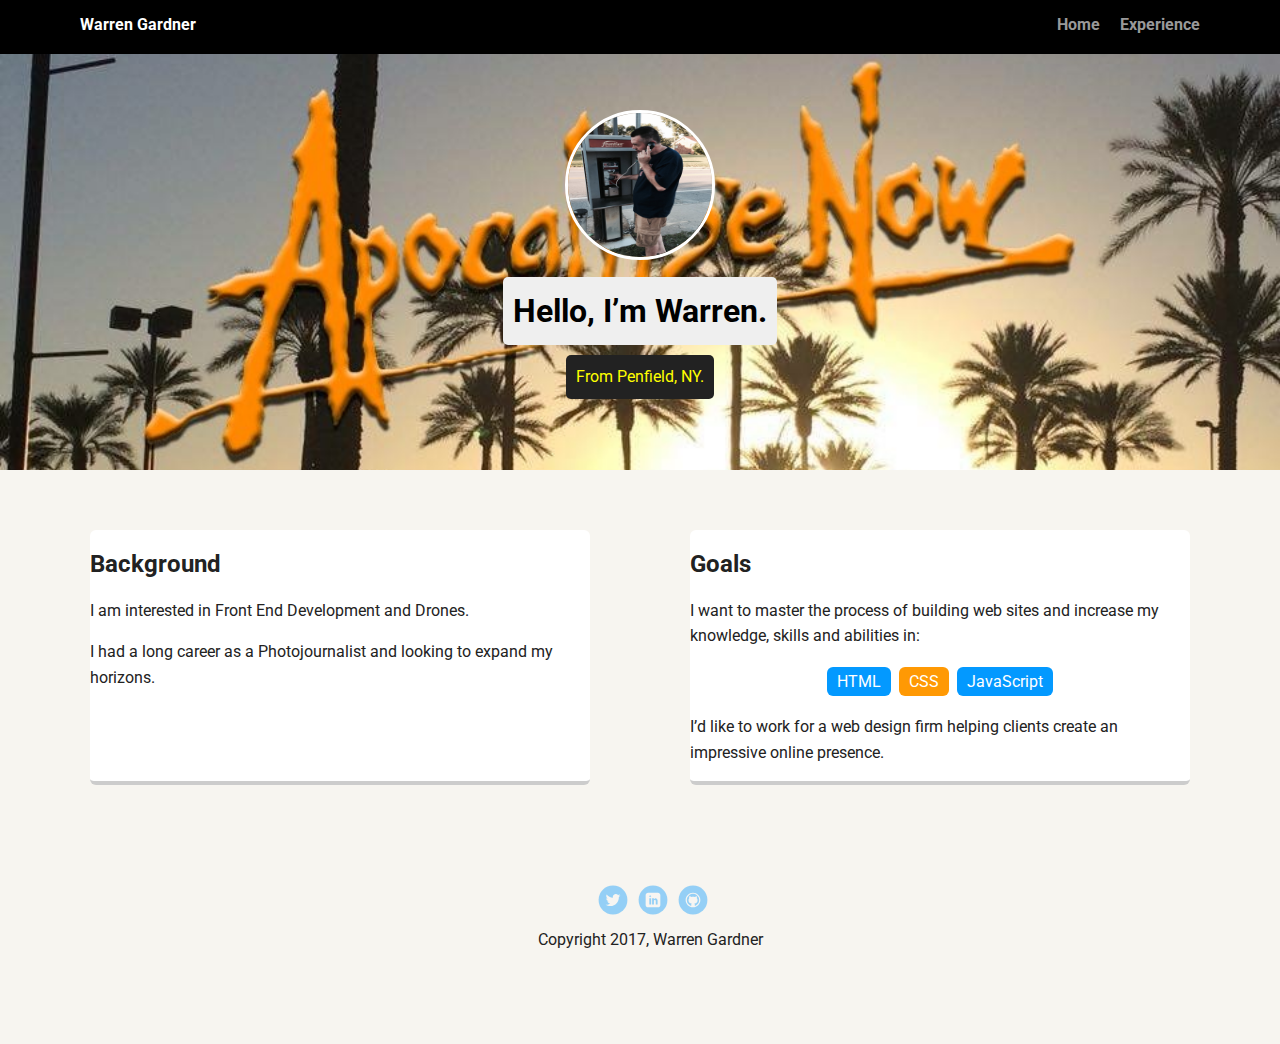
==== index.html @ ea7a5a5b "Add files via upload" ====
<!doctype html>
<html lang="en">

<head>
  <meta charset="utf-8">
  <title>Warren Gardner's Profile</title>
  <meta name="viewport" content="width=device-width, initial-scale=1.0">
  <link rel="stylesheet" href="styles.css">
  <link href="https://fonts.googleapis.com/css?family=Muli%7CRoboto:400,300,500,700,900" rel="stylesheet">
</head>

<body>

  <div class="main-nav">
    <ul class="nav">
      <li class="name">Warren Gardner</li>
      <li><a href="index.html">Home</a></li>
      <li><a href="experience.html" target="blank"> Experience</a></li>
    </ul>
  </div>

  <header>
    <img src="warren1.jpg" alt="Warren Gardner on pay phone" class="profile-image">
    <h1 class="tag name">Hello, I’m Warren.</h1>
    <p class="tag location">From Penfield, NY.</p>
  </header>

  <main class="flex">
    <div class="card">
      <h2>Background</h2>
      <p>I am interested in Front End Development and Drones.</p>
      <p>I had a long career as a Photojournalist and looking to expand my horizons.</p>
    </div>

    <div class="card">
      <h2>Goals</h2>
      <p>I want to master the process of building web sites and increase my knowledge, skills and abilities in:</p>
      <ul class="skills">
        <li>HTML</li>
        <li>CSS</li>
        <li>JavaScript</li>

      </ul>
      <p>I’d like to work for a web design firm helping clients create an impressive online presence.</p>
    </div>

  </main>
  <footer>
    <ul>
      <li><a href="https://twitter.com/wgroch" target="blank" class="social twitter">Twitter</a></li>
      <li><a href="https://www.linkedin.com/in/warren-gardner-253a03136/" target="blank" class="social linkedin">LinkedIn</a></li>
      <li><a href="https://github.com/Wgardner2017/githubmcc" target="blank" class="social github">Github</a></li>
    </ul>
    <p class="copyright">Copyright 2017, Warren Gardner</p>
  </footer>
</body>

</html>
---- styles.css ----
/* Global Layout Set-up */
* {
  box-sizing: border-box;
}

body {
  margin: 0;
  padding: 0;
  text-align: center;
  font-family: 'Roboto', sans-serif;
  color: #222;
  background: #f7f5f0;
}
/* Link Styles */

a {
  text-decoration: none;
  color: #999;
}
a:hover {
  color: #6633ff;
}

/* Section Styles */

.main-nav {
  width: 100%;
  background: black;
  min-height: 30px;
  padding: 10px;
  position: fixed;
  text-align: center;
}
.nav {
  display: flex;
  justify-content: space-around;
  font-weight: 700;
  list-style-type: none;
  margin: 0 auto;
  padding: 0;
}

.nav .name {
  display: block;
  margin-right: auto;
  color: white;
}
.nav li {
  padding: 5px 10px 10px 10px;
}
.nav a {
  transition: all .5s;
}
.nav a:hover {
  color: white;
}

header {
  text-align: center;
  background: url('background.jpg') no-repeat top center;
  background-size: cover;
  overflow: hidden;
  padding-top: 60px;
}
header {
  line-height: 1.5;
}
header .profile-image {
  margin-top: 50px;
  width: 150px;
  height: 150px;
  border-radius: 50%;
  border: 3px solid white;
  transition: all .5s;
}
header .profile-image:hover {
  transform: scale(1.2) rotate(5deg);
}
.tag {
  background-color: #efefef;
  color: black;
  padding: 10px;
  border-radius: 5px;
  display: table;
  margin: 10px auto;
}
.location {
  background-color: #222;
  color: yellow;
}
.card {
  margin: 40px;
  padding: 20 px 40px 40px;
  max-width: 500px;
  text-align: left;
  background: #fff;
  border-bottom: 4px solid #ccc;
  border-radius: 6px;
  transition: all .5s;
}
.card:hover {
  border-color: #ff99ff;
}

ul.skills {
  padding: 0;
  text-align: center;
}

.skills li {
  border-radius: 6px;
  display: inline-block;
  background: #ff9904;
  color: white;
  padding: 5px 10px;
  margin: 2px;
}

.skills li:nth-child(odd) {
  background: #0399ff;
}

footer {
  width: 100%;
  min-height: 30px;
  padding: 20px 0 40px 20px;
}

footer .copyright {
  top: -8px;
  font-size: .75em;
}

footer ul {
  list-style-type: none;
  margin: 0;
  padding: 0;
}

footer ul li {
  display: inline-block;
}

a.social {
  display: inline-block;
  text-indent: -9999px;
  margin-left: 5px;
  width: 30px;
  height: 30px;
  background-size: 30px 30px;
  opacity: .4;
  transition: all .5s;
}
a.twitter {
  background-image: url(twitter.svg);
}
a.linkedin {
  background-image: url(linkedin.svg);
}
a.github {
  background-image: url(github.svg);
}
a.social:hover {
  opacity: 1;
}
.clearfix {
  clear: both;
}

/* Styles for larger screens */
@media screen and (min-width: 720px) {
  .flex {
    display: -ms-flexbox; /* TWEENER - IE 10 */
    display: flex;
    max-width: 1200px;
    -ms-flex-pack: distribute;
    justify-content: space-around;
    margin: 0 auto;
  }

  header {
    min-height: 470px;
  }

  .nav {
    max-width: 1200px;
    padding: 0 30px;
  }

  main {
    padding-top: 20px;
  }

  main p {
    line-height: 1.6em;
  }

  footer {
    font-size: 1.3em;
    max-width: 1200px;
    margin: 40px auto;
  }
}
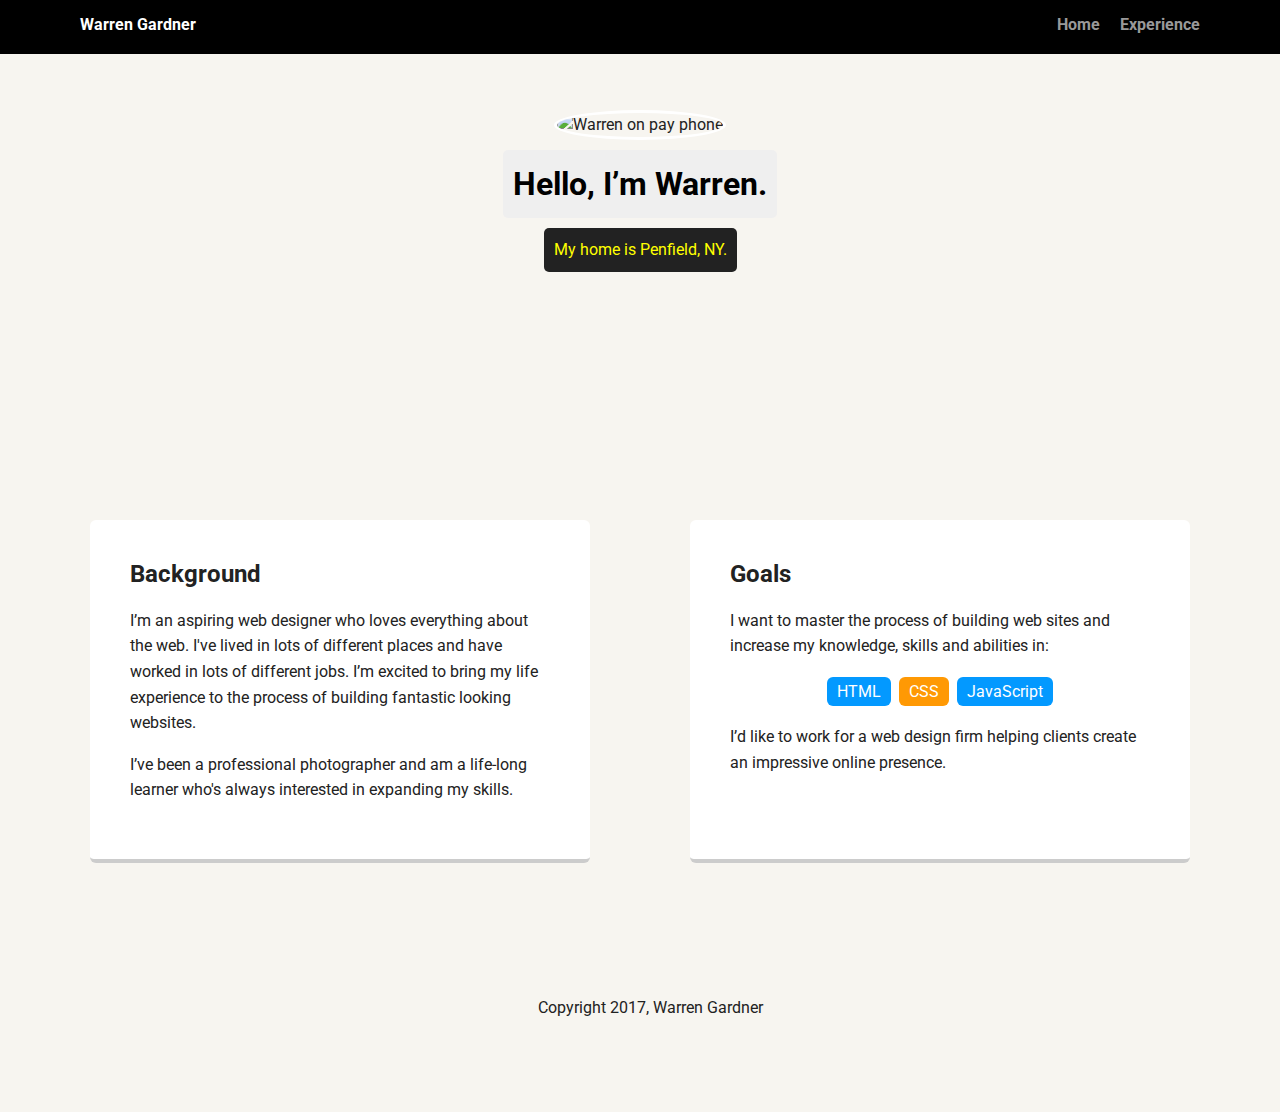
==== commit 347174b9: "Add files via upload" ====
--- a/index.html
+++ b/index.html
@@ -15,21 +15,22 @@
     <ul class="nav">
       <li class="name">Warren Gardner</li>
       <li><a href="index.html">Home</a></li>
-      <li><a href="experience.html" target="blank"> Experience</a></li>
+      <li><a href="experience.html">Experience</a></li>
     </ul>
   </div>
 
   <header>
-    <img src="warren1.jpg" alt="Warren Gardner on pay phone" class="profile-image">
+    <img src="images/warren1.jpg" alt="Warren on pay phone" class="profile-image">
     <h1 class="tag name">Hello, I’m Warren.</h1>
-    <p class="tag location">From Penfield, NY.</p>
+    <p class="tag location">My home is Penfield, NY.</p>
   </header>
 
   <main class="flex">
     <div class="card">
       <h2>Background</h2>
-      <p>I am interested in Front End Development and Drones.</p>
-      <p>I had a long career as a Photojournalist and looking to expand my horizons.</p>
+      <p>I’m an aspiring web designer who loves everything about the web. I've lived in lots of different places and have worked
+        in lots of different jobs. I’m excited to bring my life experience to the process of building fantastic looking websites.</p>
+      <p>I’ve been a professional photographer and am a life-long learner who's always interested in expanding my skills.</p>
     </div>
 
     <div class="card">
@@ -47,9 +48,9 @@
   </main>
   <footer>
     <ul>
-      <li><a href="https://twitter.com/wgroch" target="blank" class="social twitter">Twitter</a></li>
-      <li><a href="https://www.linkedin.com/in/warren-gardner-253a03136/" target="blank" class="social linkedin">LinkedIn</a></li>
-      <li><a href="https://github.com/Wgardner2017/githubmcc" target="blank" class="social github">Github</a></li>
+      <li><a href="https://twitter.com/wgroch" class="social twitter">Twitter</a></li>
+      <li><a href="https://www.linkedin.com/in/warren-gardner-253a03136/" class="social linkedin">LinkedIn</a></li>
+      <li><a href="https://github.com/Wgardner2017/githubmcc" class="social github">Github</a></li>
     </ul>
     <p class="copyright">Copyright 2017, Warren Gardner</p>
   </footer>
--- a/styles.css
+++ b/styles.css
@@ -57,7 +57,7 @@
 
 header {
   text-align: center;
-  background: url('background.jpg') no-repeat top center;
+  background: url('images/background.jpg') no-repeat top center;
   background-size: cover;
   overflow: hidden;
   padding-top: 60px;
@@ -89,8 +89,8 @@
   color: yellow;
 }
 .card {
-  margin: 40px;
-  padding: 20 px 40px 40px;
+  margin: 30px;
+  padding: 20px 40px 40px;
   max-width: 500px;
   text-align: left;
   background: #fff;
@@ -152,13 +152,13 @@
   transition: all .5s;
 }
 a.twitter {
-  background-image: url(twitter.svg);
+  background-image: url(images/twitter.svg);
 }
 a.linkedin {
-  background-image: url(linkedin.svg);
+  background-image: url(images/linkedin.svg);
 }
 a.github {
-  background-image: url(github.svg);
+  background-image: url(images/github.svg);
 }
 a.social:hover {
   opacity: 1;
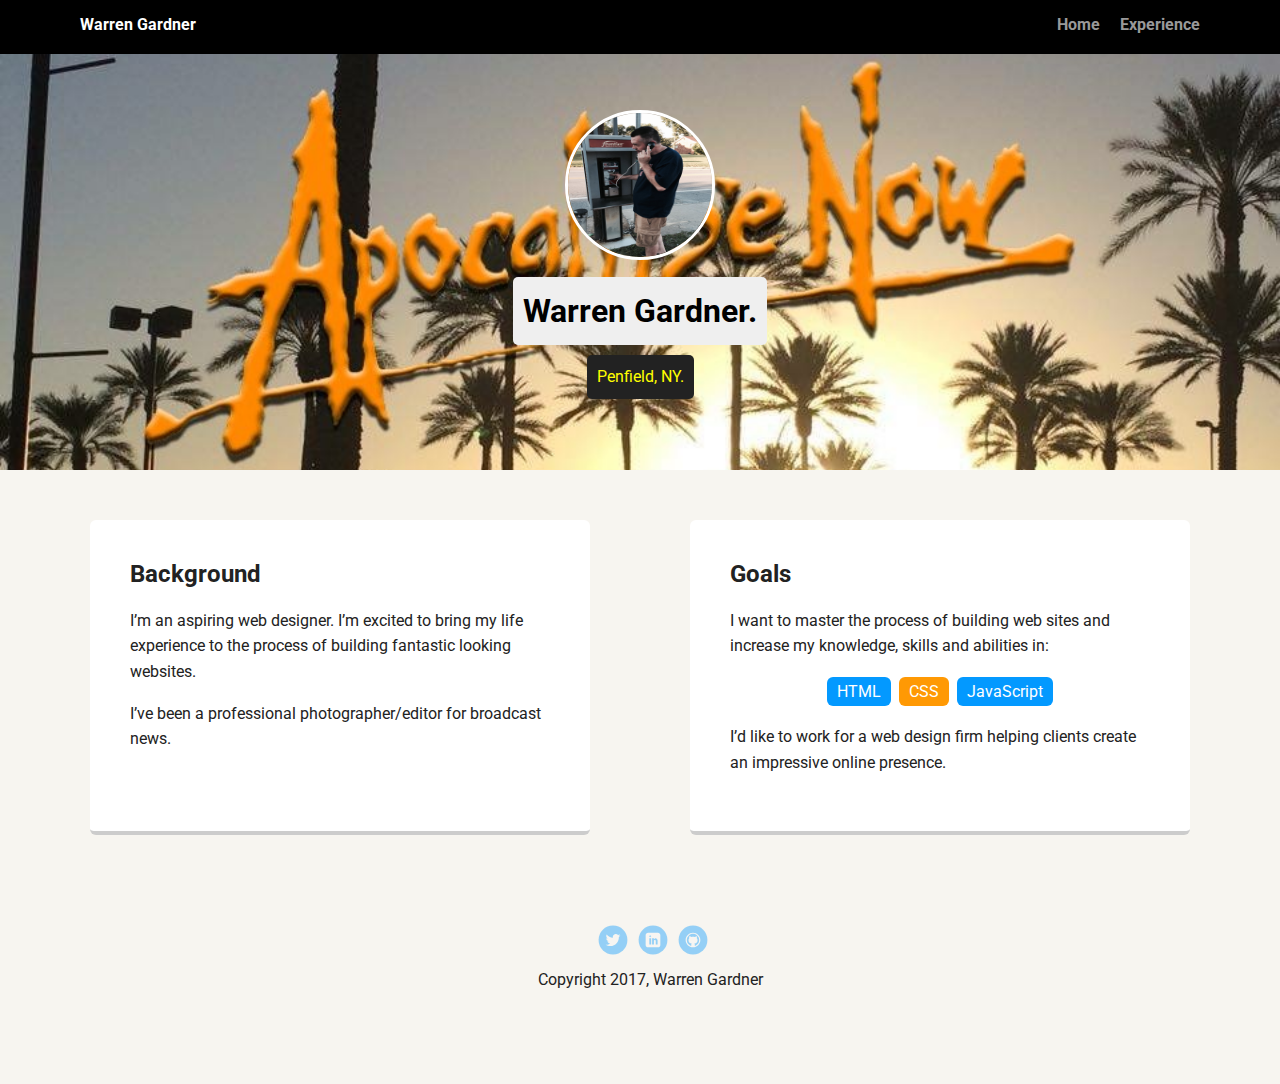
==== commit ff8e0870: "Update index.html" ====
--- a/index.html
+++ b/index.html
@@ -21,16 +21,15 @@
 
   <header>
     <img src="images/warren1.jpg" alt="Warren on pay phone" class="profile-image">
-    <h1 class="tag name">Hello, I’m Warren.</h1>
-    <p class="tag location">My home is Penfield, NY.</p>
+    <h1 class="tag name">Warren Gardner.</h1>
+    <p class="tag location">Penfield, NY.</p>
   </header>
 
   <main class="flex">
     <div class="card">
       <h2>Background</h2>
-      <p>I’m an aspiring web designer who loves everything about the web. I've lived in lots of different places and have worked
-        in lots of different jobs. I’m excited to bring my life experience to the process of building fantastic looking websites.</p>
-      <p>I’ve been a professional photographer and am a life-long learner who's always interested in expanding my skills.</p>
+      <p>I’m an aspiring web designer. I’m excited to bring my life experience to the process of building fantastic looking websites.</p>
+      <p>I’ve been a professional photographer/editor for broadcast news.</p>
     </div>
 
     <div class="card">
@@ -56,4 +55,4 @@
   </footer>
 </body>
 
-</html>+</html>
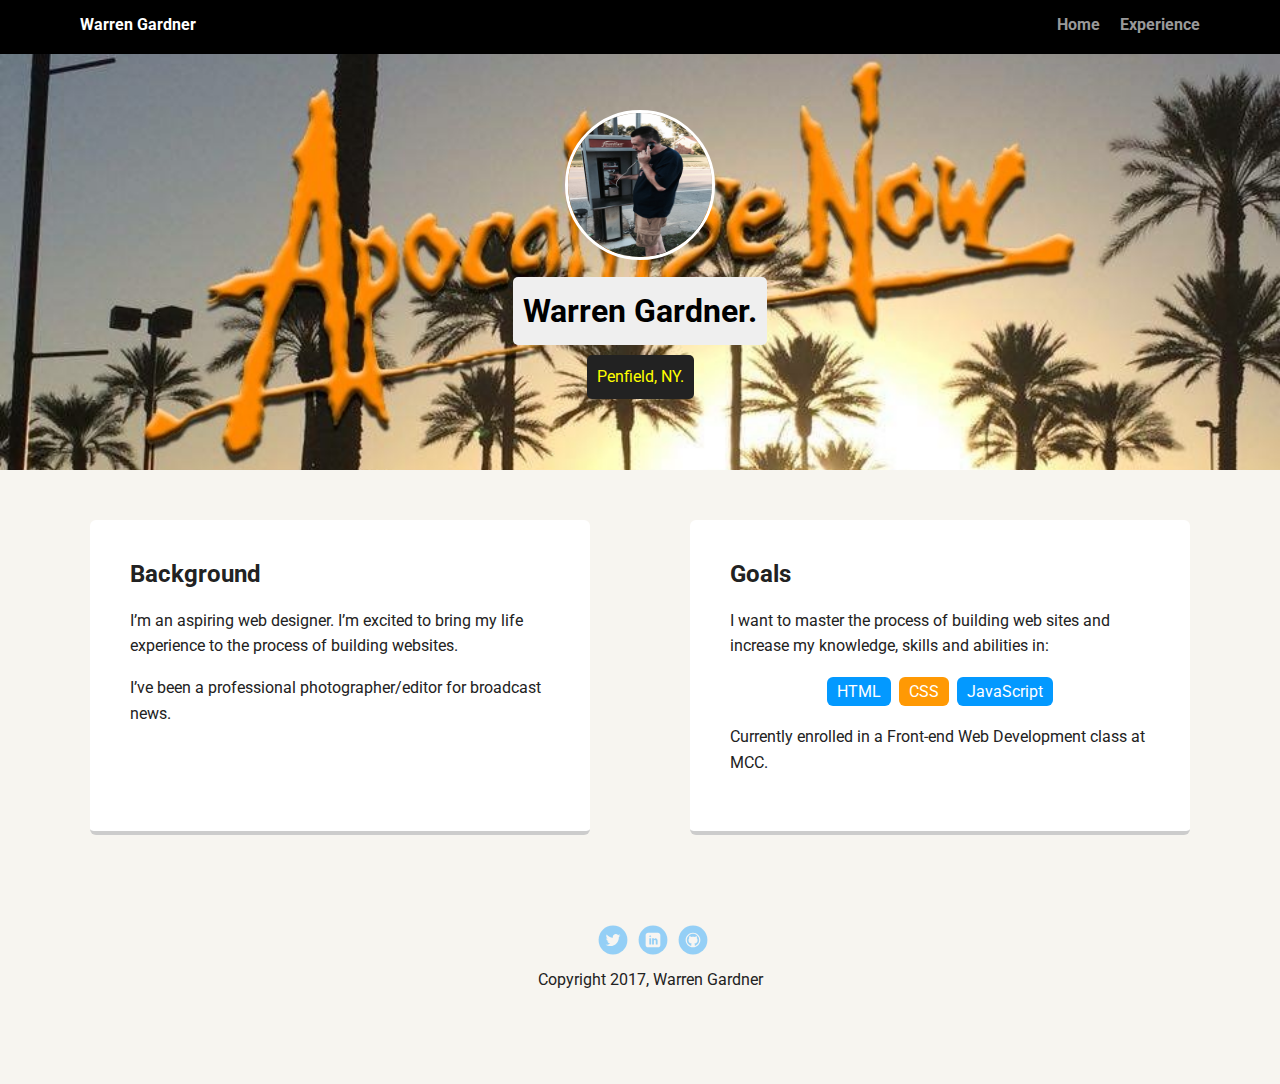
==== commit 261107a4: "Update index.html" ====
--- a/index.html
+++ b/index.html
@@ -28,7 +28,7 @@
   <main class="flex">
     <div class="card">
       <h2>Background</h2>
-      <p>I’m an aspiring web designer. I’m excited to bring my life experience to the process of building fantastic looking websites.</p>
+      <p>I’m an aspiring web designer. I’m excited to bring my life experience to the process of building websites.</p>
       <p>I’ve been a professional photographer/editor for broadcast news.</p>
     </div>
 
@@ -41,7 +41,7 @@
         <li>JavaScript</li>
 
       </ul>
-      <p>I’d like to work for a web design firm helping clients create an impressive online presence.</p>
+     <p>Currently enrolled in a Front-end Web Development class at MCC.</p>
     </div>
 
   </main>
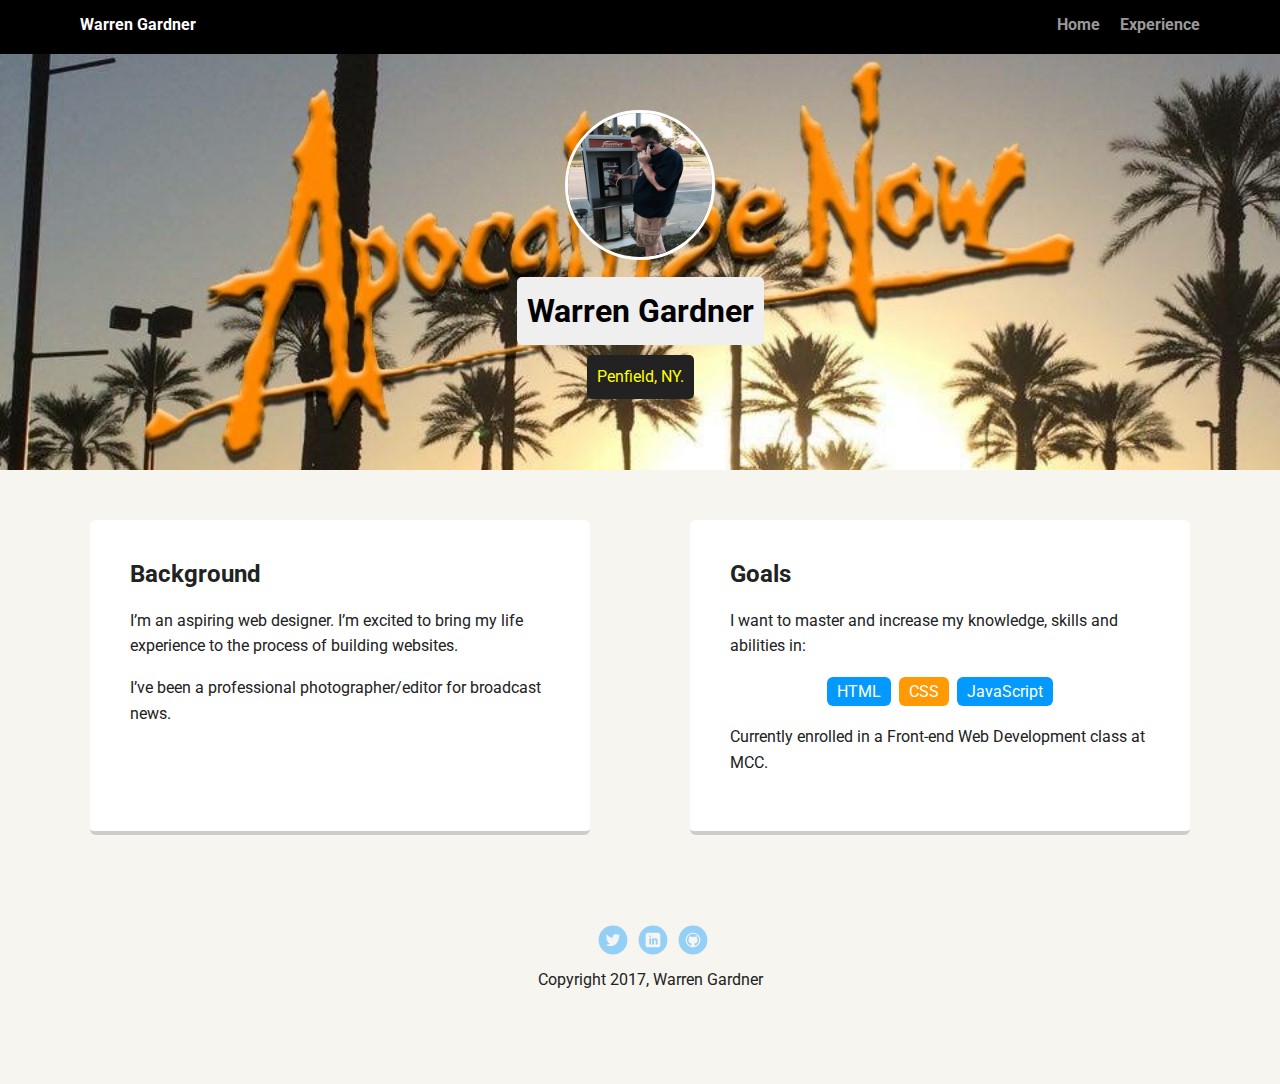
==== commit 94fd5c03: "Update index.html" ====
--- a/index.html
+++ b/index.html
@@ -21,7 +21,7 @@
 
   <header>
     <img src="images/warren1.jpg" alt="Warren on pay phone" class="profile-image">
-    <h1 class="tag name">Warren Gardner.</h1>
+    <h1 class="tag name">Warren Gardner</h1>
     <p class="tag location">Penfield, NY.</p>
   </header>
 
@@ -34,7 +34,7 @@
 
     <div class="card">
       <h2>Goals</h2>
-      <p>I want to master the process of building web sites and increase my knowledge, skills and abilities in:</p>
+      <p>I want to master and increase my knowledge, skills and abilities in:</p>
       <ul class="skills">
         <li>HTML</li>
         <li>CSS</li>
